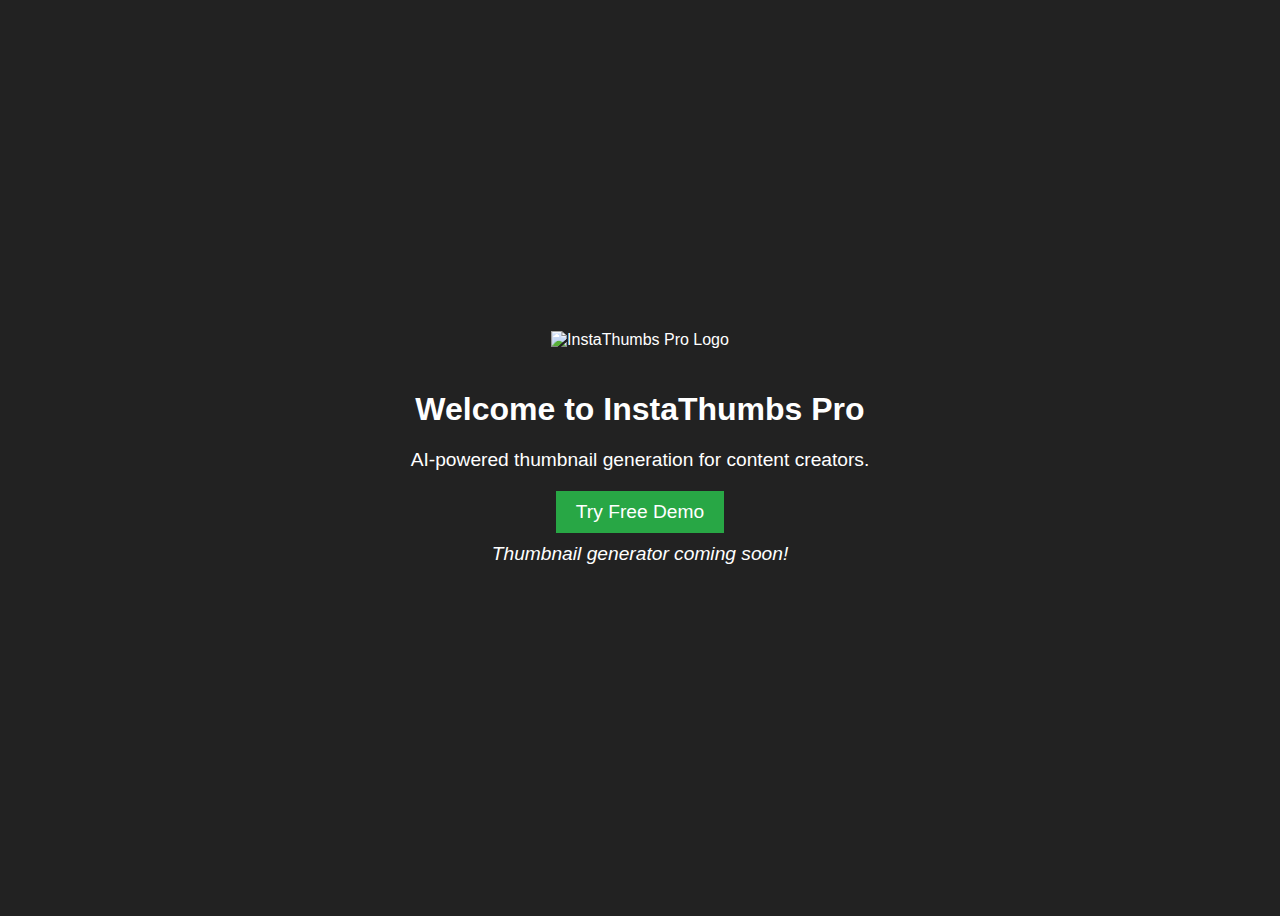
==== index.html @ 35f50106 "Add files via upload" ====
<!DOCTYPE html>
<html lang="en">
<head>
    <meta charset="UTF-8">
    <meta name="viewport" content="width=device-width, initial-scale=1.0">
    <title>InstaThumbs Pro</title>
    <link rel="stylesheet" href="styles.css">
</head>
<body>
    <div class="container">
        <img src="assets/logo.png" alt="InstaThumbs Pro Logo" class="logo">
        <h1>Welcome to InstaThumbs Pro</h1>
        <p>AI-powered thumbnail generation for content creators.</p>
        <div class="cta">
            <button class="demo-btn">Try Free Demo</button>
        </div>
        <p class="coming-soon">Thumbnail generator coming soon!</p>
    </div>
</body>
</html>
---- styles.css ----
body {
    display: flex;
    justify-content: center;
    align-items: center;
    height: 100vh;
    background-color: #222;
    color: white;
    font-family: Arial, sans-serif;
    text-align: center;
}
.container {
    max-width: 80%;
}
.logo {
    max-width: 200px;
    height: auto;
    margin-bottom: 20px;
}
h1 {
    font-size: 2em;
}
p {
    font-size: 1.2em;
}
.cta {
    margin-top: 20px;
}
.demo-btn {
    background-color: #28a745;
    color: white;
    padding: 10px 20px;
    border: none;
    font-size: 1.2em;
    cursor: pointer;
}
.coming-soon {
    font-style: italic;
    margin-top: 10px;
}
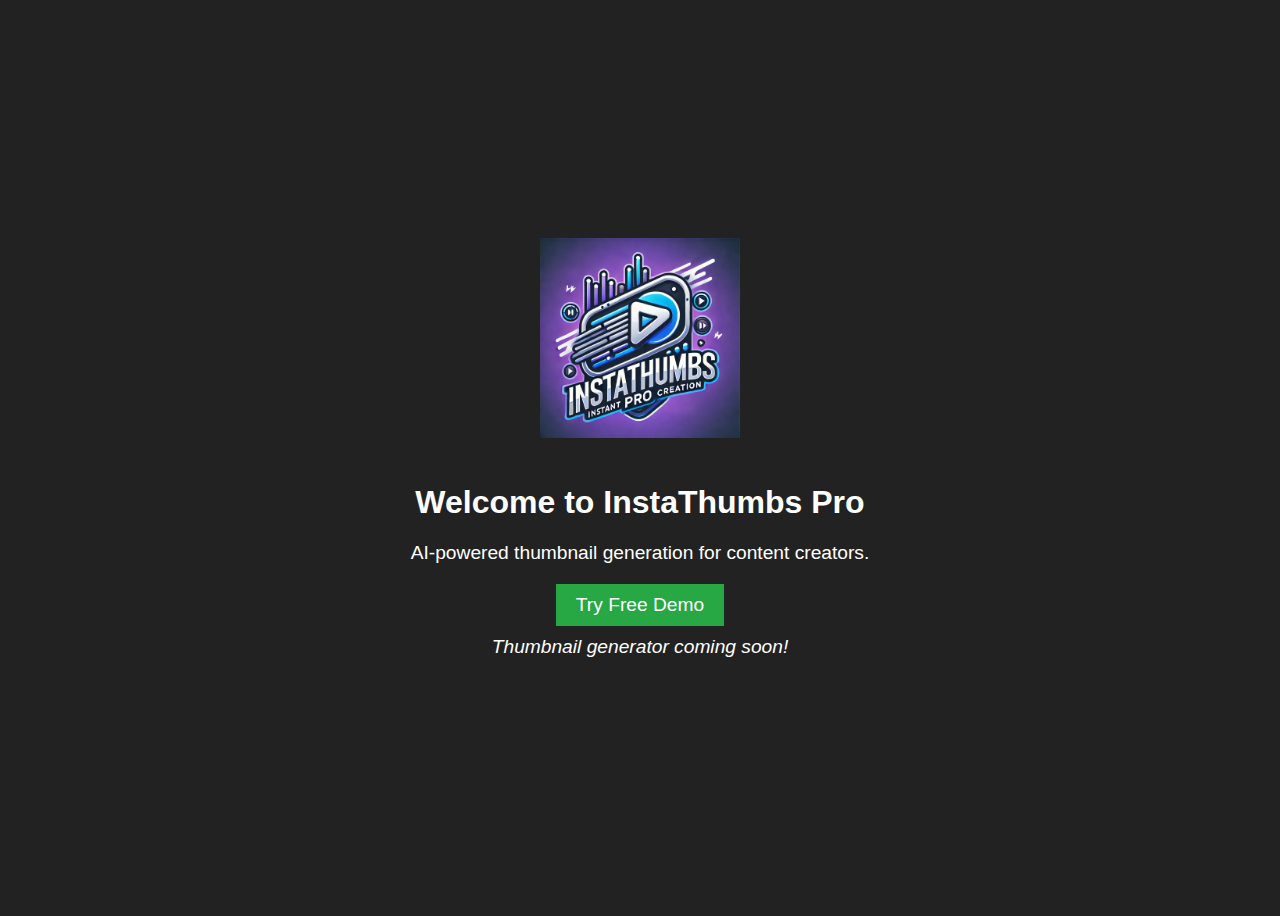
==== commit 1a89e557: "Update index.html" ====
--- a/index.html
+++ b/index.html
@@ -8,12 +8,16 @@
 </head>
 <body>
     <div class="container">
-        <img src="assets/logo.png" alt="InstaThumbs Pro Logo" class="logo">
+        <!-- Add the logo here -->
+        <img src="logo.png" alt="InstaThumbs Pro Logo" class="logo">
+
         <h1>Welcome to InstaThumbs Pro</h1>
         <p>AI-powered thumbnail generation for content creators.</p>
+
         <div class="cta">
             <button class="demo-btn">Try Free Demo</button>
         </div>
+
         <p class="coming-soon">Thumbnail generator coming soon!</p>
     </div>
 </body>
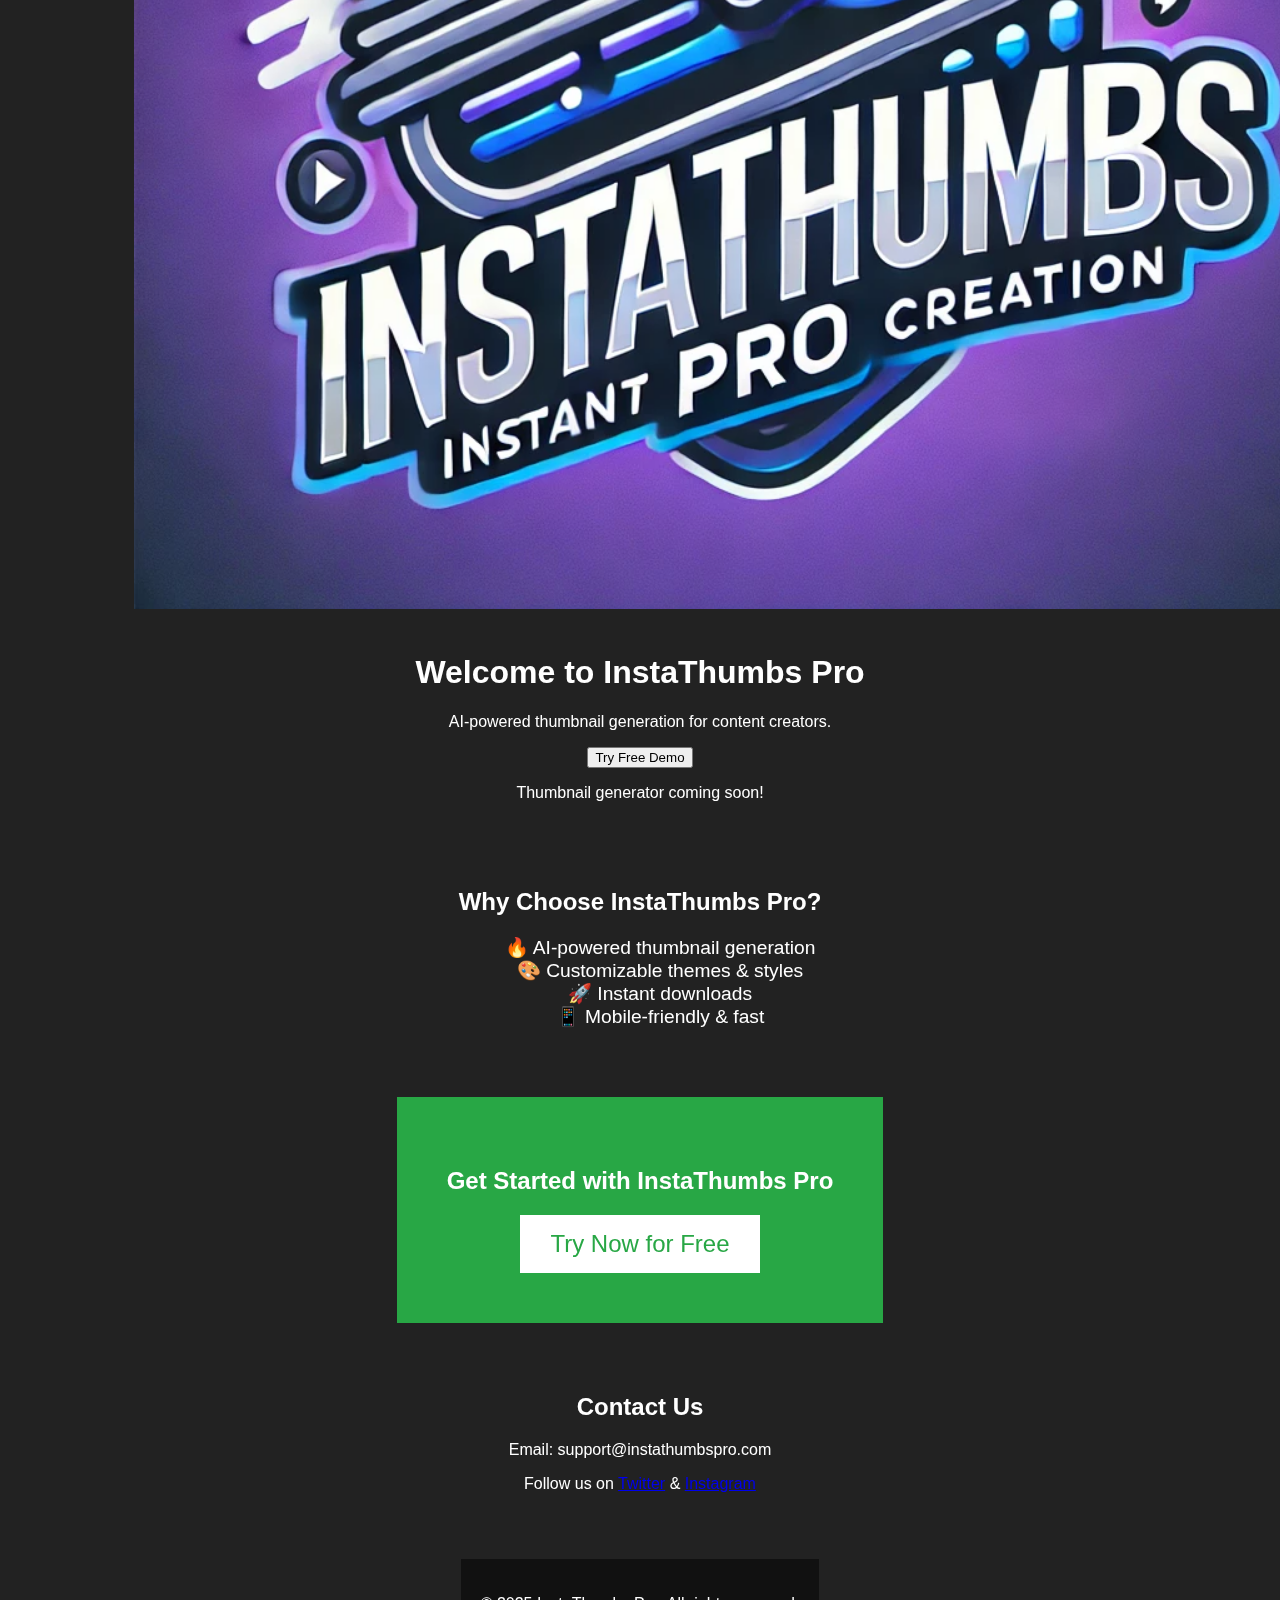
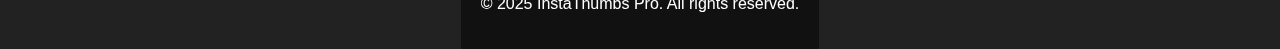
==== commit fa370ed3: "Update index.html" ====
--- a/index.html
+++ b/index.html
@@ -7,10 +7,21 @@
     <link rel="stylesheet" href="styles.css">
 </head>
 <body>
+    <!-- Header Section -->
+    <header>
+        <h1>InstaThumbs Pro</h1>
+        <nav>
+            <ul>
+                <li><a href="#features">Features</a></li>
+                <li><a href="#cta">Get Started</a></li>
+                <li><a href="#contact">Contact</a></li>
+            </ul>
+        </nav>
+    </header>
+
+    <!-- Main Content Section -->
     <div class="container">
-        <!-- Add the logo here -->
         <img src="logo.png" alt="InstaThumbs Pro Logo" class="logo">
-
         <h1>Welcome to InstaThumbs Pro</h1>
         <p>AI-powered thumbnail generation for content creators.</p>
 
@@ -20,5 +31,34 @@
 
         <p class="coming-soon">Thumbnail generator coming soon!</p>
     </div>
+
+    <!-- Features Section -->
+    <section id="features">
+        <h2>Why Choose InstaThumbs Pro?</h2>
+        <ul>
+            <li>🔥 AI-powered thumbnail generation</li>
+            <li>🎨 Customizable themes & styles</li>
+            <li>🚀 Instant downloads</li>
+            <li>📱 Mobile-friendly & fast</li>
+        </ul>
+    </section>
+
+    <!-- Call to Action Section -->
+    <section id="cta">
+        <h2>Get Started with InstaThumbs Pro</h2>
+        <button class="cta-btn">Try Now for Free</button>
+    </section>
+
+    <!-- Contact Section -->
+    <section id="contact">
+        <h2>Contact Us</h2>
+        <p>Email: support@instathumbspro.com</p>
+        <p>Follow us on <a href="#">Twitter</a> & <a href="#">Instagram</a></p>
+    </section>
+
+    <!-- Footer -->
+    <footer>
+        <p>&copy; 2025 InstaThumbs Pro. All rights reserved.</p>
+    </footer>
 </body>
 </html>
--- a/styles.css
+++ b/styles.css
@@ -1,39 +1,106 @@
+/* General Page Styles */
 body {
     display: flex;
+    flex-direction: column;
+    align-items: center;
     justify-content: center;
-    align-items: center;
     height: 100vh;
     background-color: #222;
     color: white;
     font-family: Arial, sans-serif;
     text-align: center;
 }
+
+/* Header Section */
+header {
+    width: 100%;
+    display: flex;
+    justify-content: space-between;
+    align-items: center;
+    padding: 20px;
+    background-color: #111;
+}
+
+header h1 {
+    font-size: 1.8em;
+    margin-left: 20px;
+}
+
+nav ul {
+    list-style: none;
+    display: flex;
+    gap: 20px;
+    margin-right: 20px;
+}
+
+nav ul li a {
+    color: white;
+    text-decoration: none;
+    font-size: 1.2em;
+}
+
+/* Logo Styling */
+.logo {
+    width: 100vw;
+    height: auto;
+    max-width: none;
+    margin-bottom: 20px;
+}
+
+/* Main Container */
 .container {
     max-width: 80%;
+    margin-top: -50px;
 }
-.logo {
-    max-width: 200px;
-    height: auto;
-    margin-bottom: 20px;
+
+/* Features Section */
+#features {
+    text-align: center;
+    padding: 50px;
 }
-h1 {
-    font-size: 2em;
-}
-p {
+
+#features ul {
+    list-style: none;
     font-size: 1.2em;
 }
-.cta {
-    margin-top: 20px;
+
+/* Call to Action (CTA) */
+#cta {
+    text-align: center;
+    padding: 50px;
+    background-color: #28a745;
 }
-.demo-btn {
-    background-color: #28a745;
-    color: white;
-    padding: 10px 20px;
+
+.cta-btn {
+    background-color: white;
+    color: #28a745;
+    padding: 15px 30px;
+    font-size: 1.5em;
     border: none;
-    font-size: 1.2em;
     cursor: pointer;
 }
-.coming-soon {
-    font-style: italic;
-    margin-top: 10px;
+
+.cta-btn:hover {
+    background-color: #fff;
+    color: #222;
 }
+
+/* Contact Section */
+#contact {
+    text-align: center;
+    padding: 50px;
+}
+
+/* Footer */
+footer {
+    text-align: center;
+    padding: 20px;
+    background-color: #111;
+}
+
+/* Responsive Design for Smaller Screens */
+@media (max-width: 768px) {
+    .logo {
+        width: 80vw;
+    }
+}
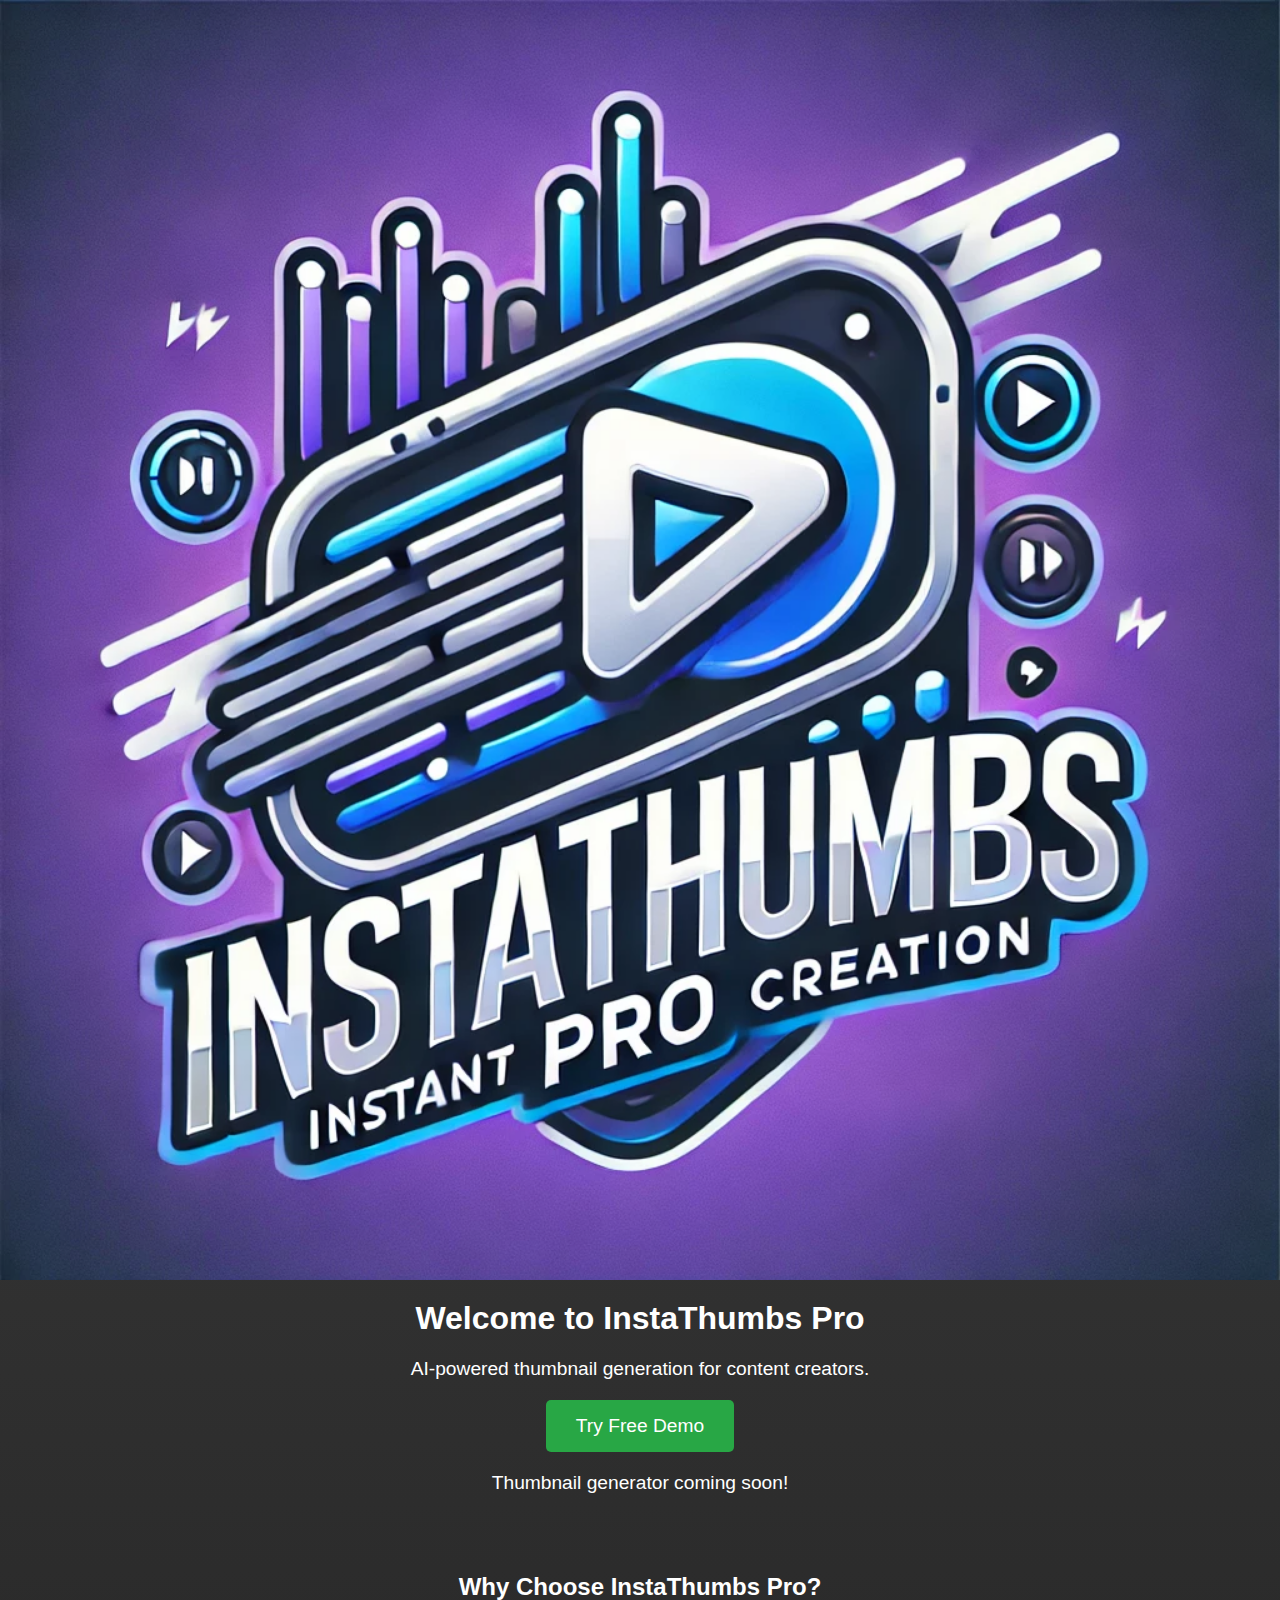
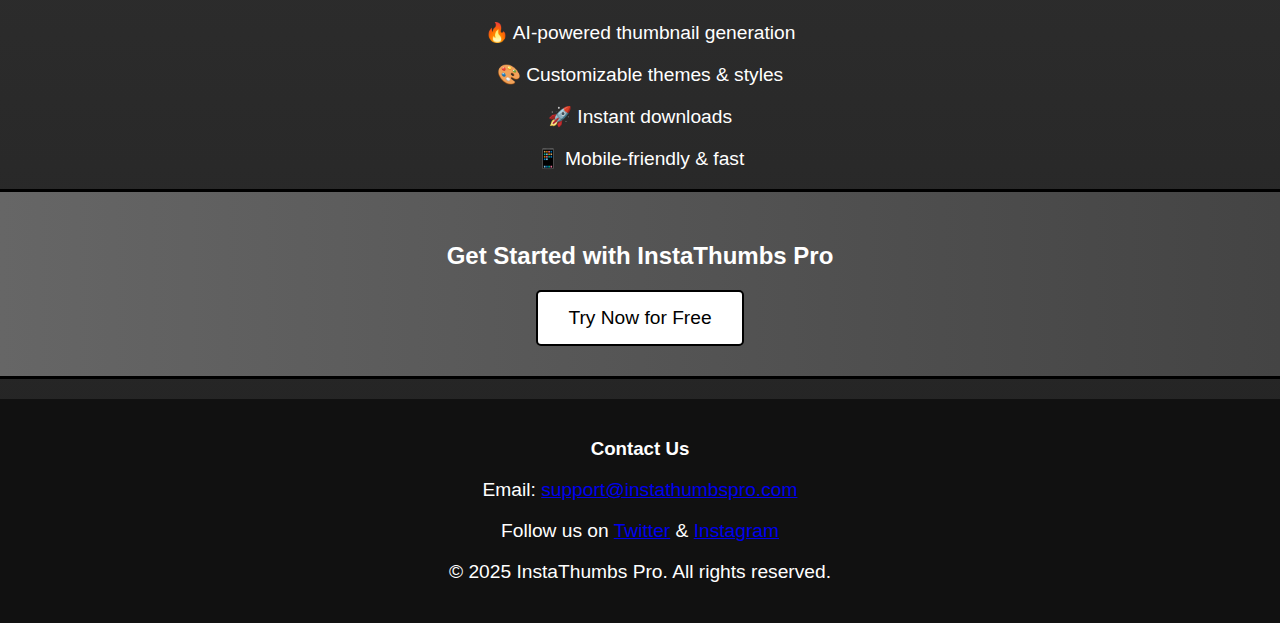
==== commit 45ebbf74: "Update index.html" ====
--- a/index.html
+++ b/index.html
@@ -7,58 +7,37 @@
     <link rel="stylesheet" href="styles.css">
 </head>
 <body>
-    <!-- Header Section -->
-    <header>
-        <h1>InstaThumbs Pro</h1>
-        <nav>
-            <ul>
-                <li><a href="#features">Features</a></li>
-                <li><a href="#cta">Get Started</a></li>
-                <li><a href="#contact">Contact</a></li>
-            </ul>
-        </nav>
-    </header>
+    <div class="logo-container">
+        <img src="logo.png" alt="InstaThumbs Pro Logo" class="logo">
+    </div>
 
-    <!-- Main Content Section -->
     <div class="container">
-        <img src="logo.png" alt="InstaThumbs Pro Logo" class="logo">
         <h1>Welcome to InstaThumbs Pro</h1>
         <p>AI-powered thumbnail generation for content creators.</p>
-
         <div class="cta">
             <button class="demo-btn">Try Free Demo</button>
         </div>
-
         <p class="coming-soon">Thumbnail generator coming soon!</p>
     </div>
 
-    <!-- Features Section -->
-    <section id="features">
+    <div class="features">
         <h2>Why Choose InstaThumbs Pro?</h2>
-        <ul>
-            <li>🔥 AI-powered thumbnail generation</li>
-            <li>🎨 Customizable themes & styles</li>
-            <li>🚀 Instant downloads</li>
-            <li>📱 Mobile-friendly & fast</li>
-        </ul>
-    </section>
+        <p>🔥 AI-powered thumbnail generation</p>
+        <p>🎨 Customizable themes & styles</p>
+        <p>🚀 Instant downloads</p>
+        <p>📱 Mobile-friendly & fast</p>
+    </div>
 
-    <!-- Call to Action Section -->
-    <section id="cta">
+    <div class="cta-section">
         <h2>Get Started with InstaThumbs Pro</h2>
-        <button class="cta-btn">Try Now for Free</button>
-    </section>
+        <button class="start-btn">Try Now for Free</button>
+    </div>
 
-    <!-- Contact Section -->
-    <section id="contact">
-        <h2>Contact Us</h2>
-        <p>Email: support@instathumbspro.com</p>
+    <footer>
+        <h3>Contact Us</h3>
+        <p>Email: <a href="mailto:support@instathumbspro.com">support@instathumbspro.com</a></p>
         <p>Follow us on <a href="#">Twitter</a> & <a href="#">Instagram</a></p>
-    </section>
-
-    <!-- Footer -->
-    <footer>
-        <p>&copy; 2025 InstaThumbs Pro. All rights reserved.</p>
+        <p>© 2025 InstaThumbs Pro. All rights reserved.</p>
     </footer>
 </body>
 </html>
--- a/styles.css
+++ b/styles.css
@@ -1,102 +1,88 @@
-/* General Page Styles */
 body {
     display: flex;
     flex-direction: column;
     align-items: center;
-    justify-content: center;
-    height: 100vh;
-    background-color: #222;
+    background: linear-gradient(to bottom, #444, #222);
     color: white;
     font-family: Arial, sans-serif;
     text-align: center;
+    margin: 0;
+    padding: 0;
 }
 
-/* Header Section */
-header {
-    width: 100%;
-    display: flex;
-    justify-content: space-between;
-    align-items: center;
-    padding: 20px;
-    background-color: #111;
+.logo-container {
+    width: 100vw;
+    text-align: center;
 }
 
-header h1 {
-    font-size: 1.8em;
-    margin-left: 20px;
+.logo {
+    width: 100%;
+    max-width: 100vw;
+    height: auto;
+    display: block;
+    object-fit: cover;
 }
 
-nav ul {
-    list-style: none;
-    display: flex;
-    gap: 20px;
-    margin-right: 20px;
+.container {
+    width: 80%;
+    max-width: 800px;
 }
 
-nav ul li a {
-    color: white;
-    text-decoration: none;
+h1 {
+    font-size: 2em;
+    margin-top: 20px;
+}
+
+p {
     font-size: 1.2em;
 }
 
-/* Logo Styling */
-.logo {
-    width: 100vw;
-    height: auto;
-    max-width: none;
-    margin-bottom: 20px;
+.cta {
+    margin-top: 20px;
 }
 
-/* Main Container */
-.container {
-    max-width: 80%;
-    margin-top: -50px;
+.demo-btn {
+    background-color: #28a745;
+    color: white;
+    padding: 15px 30px;
+    border: none;
+    font-size: 1.2em;
+    cursor: pointer;
+    border-radius: 5px;
 }
 
-/* Features Section */
-#features {
+.features {
+    margin-top: 40px;
     text-align: center;
-    padding: 50px;
 }
 
-#features ul {
-    list-style: none;
-    font-size: 1.2em;
+.cta-section {
+    width: 100%;
+    background: linear-gradient(to right, #666, #444);
+    padding: 30px 0;
+    border-top: 3px solid black;
+    border-bottom: 3px solid black;
+    text-align: center;
 }
 
-/* Call to Action (CTA) */
-#cta {
-    text-align: center;
-    padding: 50px;
-    background-color: #28a745;
+.start-btn {
+    background-color: white;
+    color: black;
+    padding: 15px 30px;
+    font-size: 1.2em;
+    border: 2px solid black;
+    cursor: pointer;
+    border-radius: 5px;
 }
 
-.cta-btn {
-    background-color: white;
-    color: #28a745;
-    padding: 15px 30px;
-    font-size: 1.5em;
-    border: none;
-    cursor: pointer;
+footer {
+    width: 100%;
+    text-align: center;
+    padding: 20px 0;
+    background: #111;
+    margin-top: 20px;
 }
 
-.cta-btn:hover {
-    background-color: #fff;
-    color: #222;
-}
-
-/* Contact Section */
-#contact {
-    text-align: center;
-    padding: 50px;
-}
-
-/* Footer */
-footer {
-    text-align: center;
-    padding: 20px;
-    background-color: #111;
-}
 
 /* Responsive Design for Smaller Screens */
 @media (max-width: 768px) {
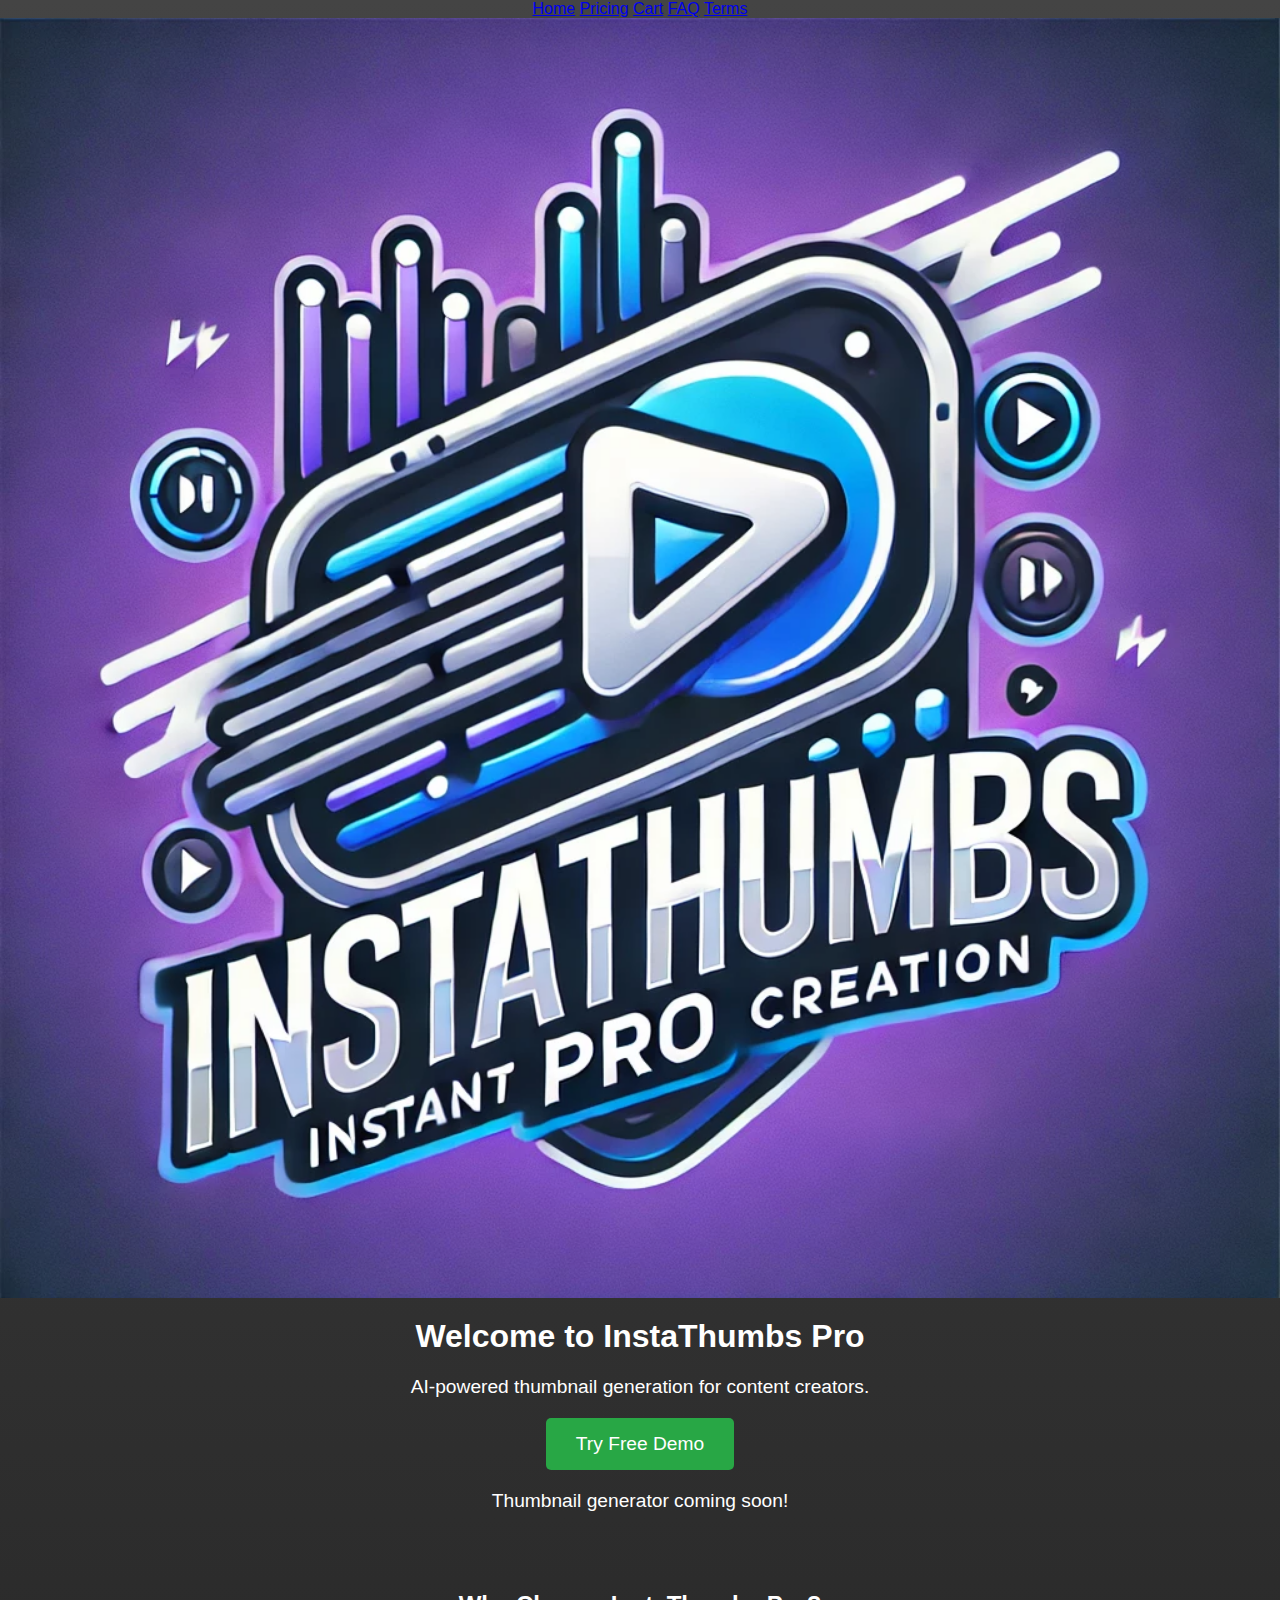
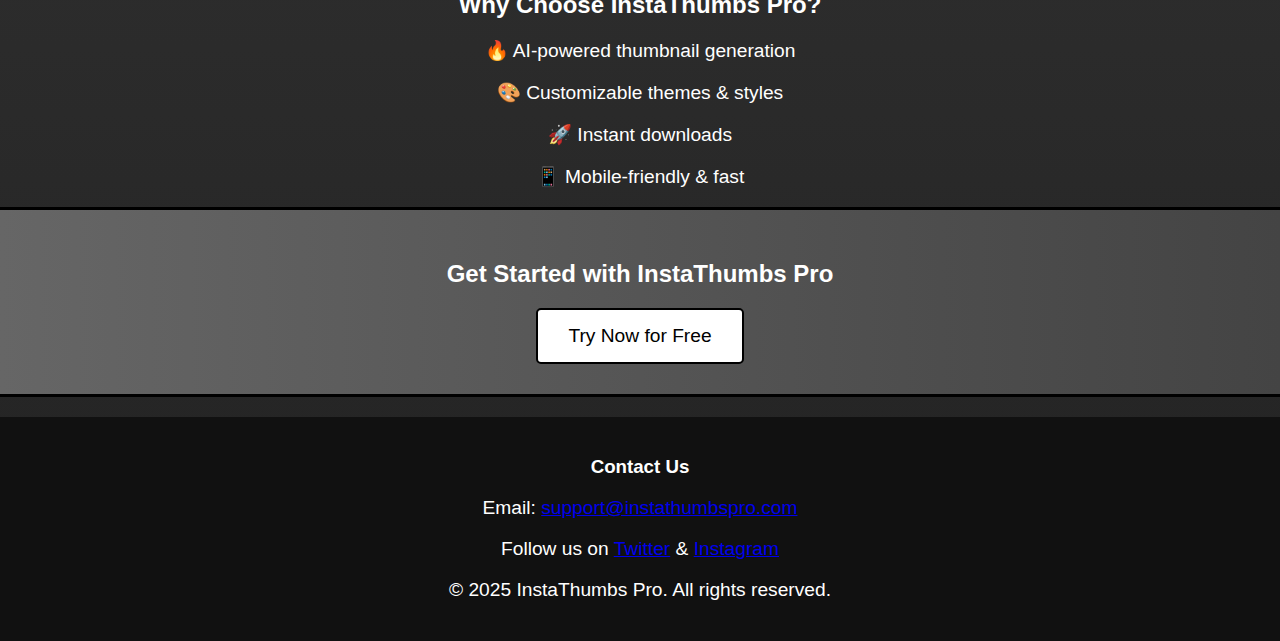
==== commit 79d2e45e: "Update index.html" ====
--- a/index.html
+++ b/index.html
@@ -7,6 +7,14 @@
     <link rel="stylesheet" href="styles.css">
 </head>
 <body>
+    <nav class="navbar">
+    <a href="index.html">Home</a>
+    <a href="pricing.html">Pricing</a>
+    <a href="checkout.html">Cart</a>
+    <a href="faq.html">FAQ</a>
+    <a href="terms.html">Terms</a>
+</nav>
+
     <div class="logo-container">
         <img src="logo.png" alt="InstaThumbs Pro Logo" class="logo">
     </div>
